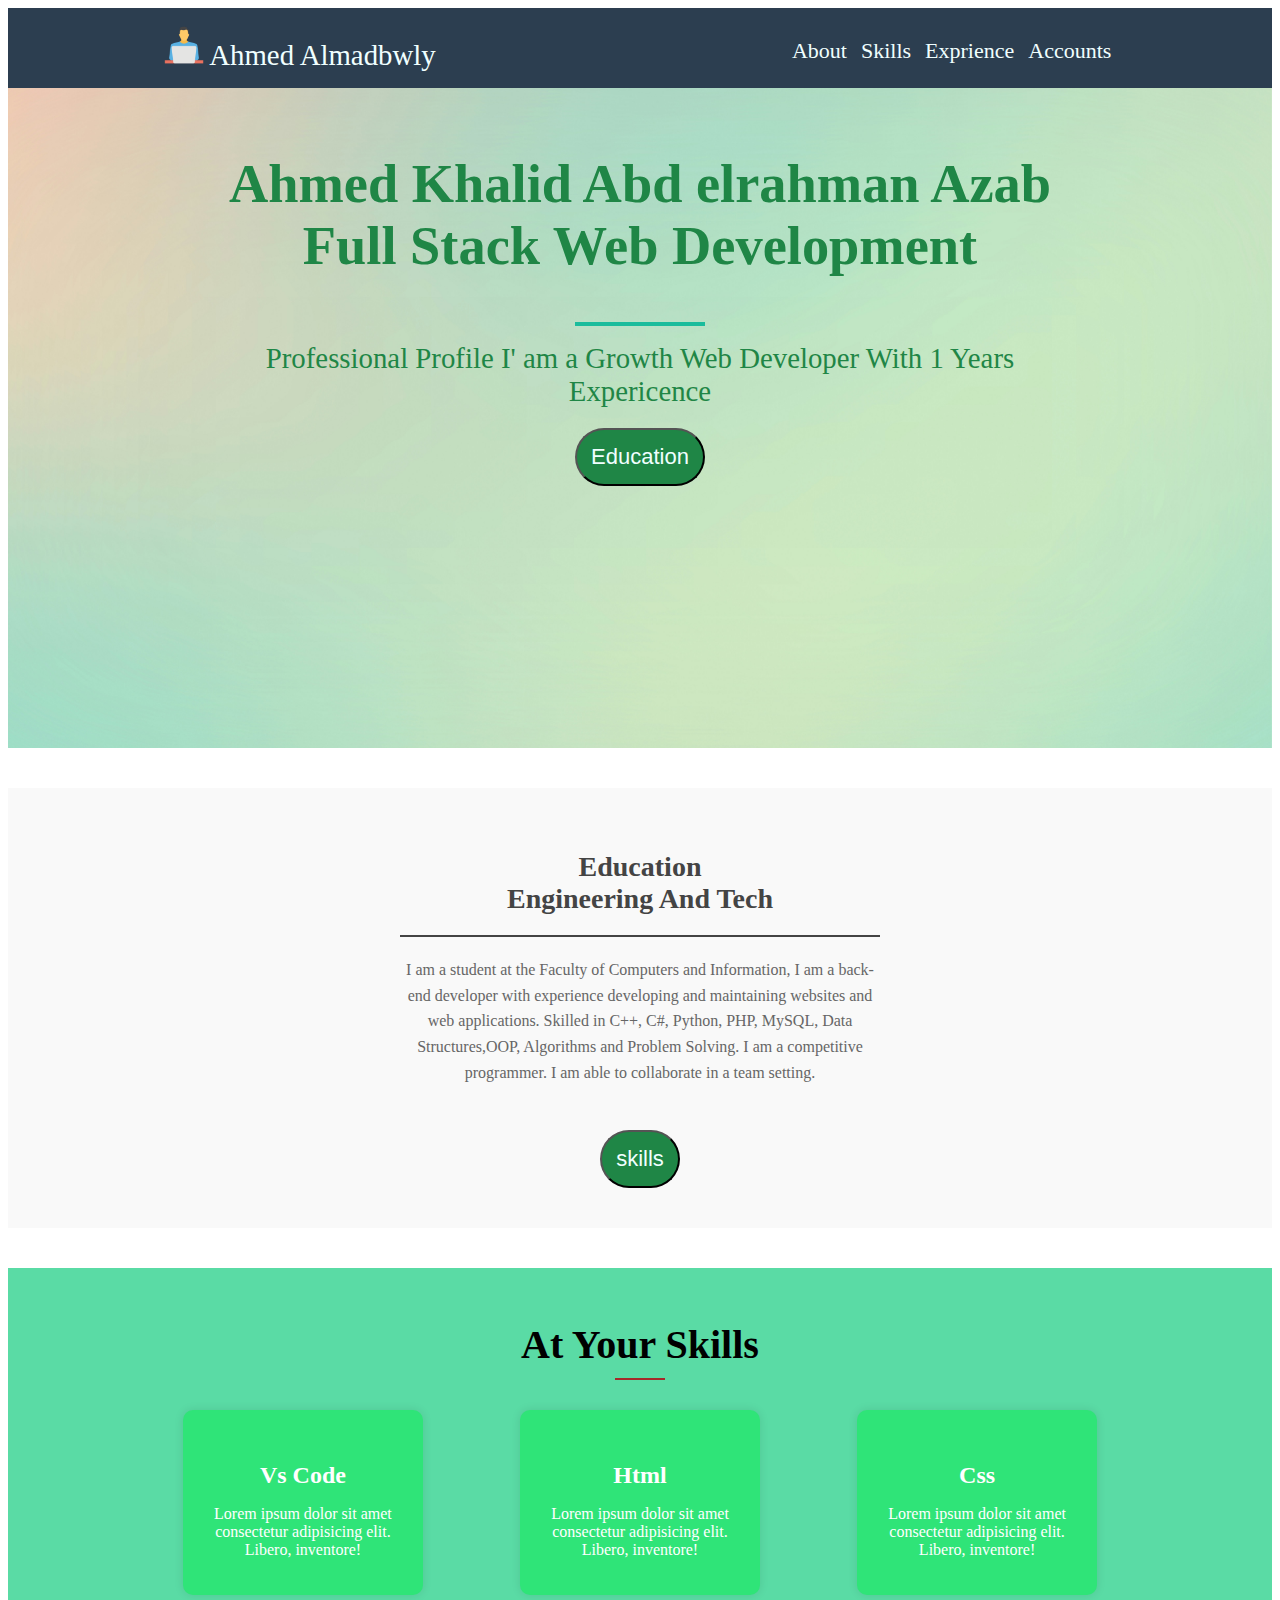
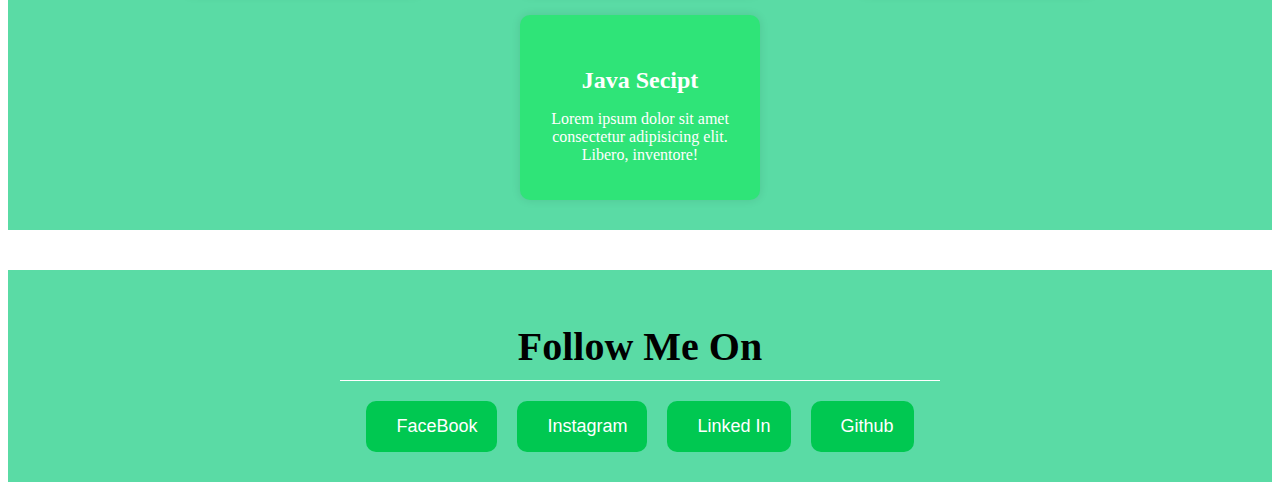
==== Simple Portfolio/index.html @ 775ad084 "simple portfolio" ====
<!DOCTYPE html>
<html lang="en">
<head>
    <meta charset="UTF-8">
    <meta name="viewport" content="width=device-width, initial-scale=1.0">
    <!-- Meta Tags -->
    <meta name="description"  content="My Portfolio">
    <meta name="copyright"    content="copyright">
    <meta name="auther"       content="S1_E">
    <meta name="keywords"     content="Portfoli">
    <!-- Style.css -->
    <link rel="stylesheet" href="./css/style.css">
    <!-- End Style Sheet -->
    <!-- Anuther Links -->
        <!-- FontAwesom -->
    <link rel="stylesheet" href="https://cdnjs.cloudflare.com/ajax/libs/font-awesome/6.5.2/css/all.min.css" integrity="sha512-SnH5WK+bZxgPHs44uWIX+LLJAJ9/2PkPKZ5QiAj6Ta86w+fsb2TkcmfRyVX3pBnMFcV7oQPJkl9QevSCWr3W6A==" crossorigin="anonymous" referrerpolicy="no-referrer" />
    <!--End Links  -->
    <title>Simple Portfoli</title>
</head>
<body>
    <!-- Start Navbar -->
        <nav  id="nav" class="navbar">
            <div class="container">
                <div class="navbar-container">
                    <div class="navbar-brand">
                        <a href="#nav"><img src="assets/images/user.png" style="width: 40px;height: 40px;"> Ahmed Almadbwly</a>
                    </div>
                    <div class="navbar-items">
                        <ul>
                            <li><a href="#about">About</a></li>
                            <li><a href="#skills">Skills</a></li>
                            <li><a href="#exp">Exprience</a></li>
                            <li><a href="#acc">Accounts</a></li>
                        </ul>
                    </div>
                </div>
            </div>
        </nav>
    <!-- End Navbar -->
    <!-- Startn Showcase -->
        <section class="showcase">
            <div class="container">
                <h2>Ahmed Khalid Abd elrahman Azab
                    <br>
                    Full Stack Web Development
                </h2>
                <hr>
                <p>
                    Professional Profile
                        I' am a Growth Web Developer With 1 Years Expericence 
                </p>
                <button><a href="#about">Education</a></button>
            </div>
        </section>
    <!-- End ShowCase -->
    <!-- Start About Section -->
    <section id="about" class="about">
        <div class="container">
            <h2>
                Education
                <br>
                Engineering And Tech
            </h2>
            <hr>
            <p>
                I am a student at the Faculty of Computers and Information, I am a back-end developer with
                 experience developing and maintaining websites and web applications. 
                 Skilled in C++, C#, Python, PHP, MySQL, Data Structures,OOP, Algorithms and Problem Solving. 
                 I am a competitive programmer. I am able to collaborate in a team setting.
            </p>
            <button><a href="#skills">skills</a></button>
        </div>
    </section>
    <!-- End About Section -->
    
    <!-- Start Skills Section -->
    <section id="skills" class="skills">
        <div class="container">
            <h2>At Your Skills</h2>
            <hr>
            <div class="box-container">
                <div class="box">
                    <div class="icon">
                        <i class="fa-solid fa-code"></i>
                    </div>
                    <h4>Vs Code</h4>
                    <p>Lorem ipsum dolor sit amet consectetur adipisicing elit. Libero, inventore!</p>
                </div>
                <div class="box">
                    <div class="icon">
                        <i class="fa-brands fa-html5"></i>
                    </div>
                    <h4>Html</h4>
                    <p>Lorem ipsum dolor sit amet consectetur adipisicing elit. Libero, inventore!</p>
                </div>
                    <div class="box">
                        <div class="icon">
                            <i class="fa-brands fa-css3-alt"></i>
                        </div>
                        <h4>Css</h4>
                        <p>Lorem ipsum dolor sit amet consectetur adipisicing elit. Libero, inventore!</p>
                    </div>
                    <div class="box">
                        <div class="icon">
                            <i class="fa-brands fa-js"></i>
                    </div>
                        <h4>Java Secipt</h4>
                        <p>Lorem ipsum dolor sit amet consectetur adipisicing elit. Libero, inventore!</p>
                    </div>
                </div>
            </div>
        </div>
    </section>
    <!-- End Skills Section -->
    <!-- Start Socila Media Links -->
    <section id="acc" class="account">
        <div class="container">
            <h2>Follow Me On</h2>
        <hr>
        <div class="box-container">
            <div class="box">
                <button>
                    <div class="icon">
                        <i class="fa-brands fa-facebook"></i>
                        <a href="https://www.facebook.com/ahmedkhalid.almadbwly?mibextid=ZbWKwL">FaceBook</a>
                    </div>
                </button>
            </div>
            <div class="box">
                <button>
                    <div class="icon">
                        <i class="fa-brands fa-instagram"></i>
                        <a href="">Instagram</a>
                    </div>
                    </button>
                </div>
                <div class="box">
                    <button>
                        <div class="icon">
                            <i class="fa-brands fa-linkedin"></i>
                            <a href="https://www.linkedin.com/in/ahmed-khalid-almadbwly-283771241?utm_source=share&utm_campaign=share_via&utm_content=profile&utm_medium=android_app">Linked In</a>
                        </div>
                        </button>
                    </div>
                    <div class="box">
                        <button>
                            <div class="icon">
                                <i class="fa-brands fa-github"></i>
                                <a href="https://github.com/Ahmed-Elmadbwly">Github</a>
                            </div>
                            </button>
                        </div>
        </div>
        </div>
    </section>
    <!-- End Socila Media Links -->
</body>
</html>
---- Simple Portfolio/css/style.css ----
:root{
    --primary-color:#2C3E50;
    --secondry-color:#1ABC9C;
    --min-size:font-family:'Lato', sans-serif;
}

/* Reset */
/* *{
    margin: 0;
    padding: 0;
    box-sizing: border-box;
} */

/* global Style */
body{
    font-family: var(--min-size);
}

/* Navbar Style */
ul , li{
    list-style: none;
}
a{
    color: azure;
    text-decoration: none;
    font-size: 22px;
}
.navbar{
    background-color: var(--primary-color);
}

.navbar .navbar-container{
    height: 80px;
    display: flex;
    justify-content: space-around;
    align-items: center;
}
.navbar .navbar-container .navbar-items ul li {
    display: inline-block;
    font-size: 1.8rem;
    padding-left: 5px;
    padding-right: 5px;
}
.navbar .navbar-container .navbar-brand a{
    font-size: 1.8rem;
    transition: color 2s ease-in-out;
}
.navbar .navbar-container .navbar-brand a:hover{
    color: #1ABC9C;
    background-color: #b4b7b7;
    padding: 3px;
}
.navbar .navbar-container .navbar-items ul li a{
    font-style: unset;
    transition: all 1.3s ease-out;
}
.navbar .navbar-container .navbar-items ul li a:hover{
    background-color: var(--secondry-color);
    padding: 10px;
    border-radius: 20px;
}
/* End Navbar Style */

.container{
    width: 75;
    margin: 0 auto;
}

/* Showcase */
.showcase{
    color: rgb(31, 134, 70);
    /* background-image: url(../assets/images/pixels-1275701_960_720.jpg); */
    text-align: center;
    padding-top: 20px;
    height: 40rem;
    background-repeat: no-repeat;
    background-size: cover;
    background-position: center;
    background-image: url('../assets/images/1.jpg');
}
.showcase h2{
    font-size: 3.4rem;
}

.showcase hr , 
.about hr , 
.skills hr , 
.account hr{
    width: 10%;
    margin: 16px auto;
    border: 2px solid var(--secondry-color);
    background-color: var(--secondry-color);
}
.showcase p ,
.about p{
    font-size: 1.8rem;
    width: 60%;
    margin: 5px auto;
}
.showcase button , 
.about button {
    padding:14px ;
    margin-top: 15px;
    border-radius: 30px;
    font-size: 1.2rem;
    transition: all 1.6s ease-in;
    background-color:  rgb(31, 134, 70);
}

.showcase button:hover ,
.about button:hover {
    color: #1ABC9C;
    border: none;
    background-color: rgb(126, 70, 70);
}


.about {
    background-color: #f9f9f9;
    padding: 40px 0;
    text-align: center;
    color: #333;
    margin-top: 40px;
}

.about .container {
    max-width: 800px;
    margin: 0 auto;
    padding: 0 20px;
}

.about h2 {
    font-size: 28px;
    margin-bottom: 10px;
    color: #444;
}

.about hr {
    border: none;
    border-top: 2px solid #444;
    margin: 20px 0;
    width: 60%;
    margin: 20px auto;
}

.about p {
    font-size: 16px;
    line-height: 1.6;
    margin-bottom: 30px;
    color: #666;
}



.skills {
    background-color: #5adba5; 
    padding: 20px 0;
    text-align: center;
    margin-top: 40px;
}

.skills .container {
    width: 80%;
    margin: 0 auto;
}

.skills h2 {
    font-size: 2.5em;
    margin-bottom: 10px;
}

.skills hr {
    width: 50px;
    height: 2px;
    background-color: #a52a2a;
    border: none;
    margin: 0 auto 20px;
}

.skills .box-container {
    display: flex;
    justify-content: space-around;
    flex-wrap: wrap;
}

.skills .box {
    background-color: #2fe478;
    border-radius: 10px;
    width: 200px;
    padding: 20px;
    margin: 10px;
    box-shadow: 0 0 10px rgba(0, 0, 0, 0.1);
    text-align: center;
}

.skills .box .icon {
    font-size: 3em;
    margin-bottom: 10px;
    color: #fff;
}

.skills .box h4 {
    font-size: 1.5em;
    margin-bottom: 10px;
    color: #fff;
}

.skills .box p {
    font-size: 1em;
    color: #fff;
}



.account {
    background-color: #5adba5;
    padding: 20px 0;
    text-align: center;
    color: #fff;
    margin-top: 40px;
}

.account .container {
    max-width: 1200px;
    margin: 0 auto;
}

.account h2 {
    font-size: 2.5em;
    margin-bottom: 10px;
    color:#000;
}

.account hr {
    border: none;
    border-top: 1px solid #fff;
    margin: 10px 0 20px;
    width: 50%;
    margin: 10px auto;
}

.account .box-container {
    display: flex;
    justify-content: center;
    flex-wrap: wrap;
}

.account .box {
    margin: 10px;
}

.account .box button {
    background-color: #00c851;
    border: none;
    border-radius: 10px;
    padding: 15px 20px;
    cursor: pointer;
    display: flex;
    align-items: center;
    transition: background-color 0.3s;
}

.account .box button:hover {
    background-color: #007e33;
}

.account .box .icon {
    display: flex;
    align-items: center;
}

.account .box .icon i {
    font-size: 24px;
    margin-right: 10px;
    color: #fff;
}

.account .box .icon a {
    color: #fff;
    text-decoration: none;
    font-size: 18px;
}

.account .box .icon a:hover {
    text-decoration: underline;
}
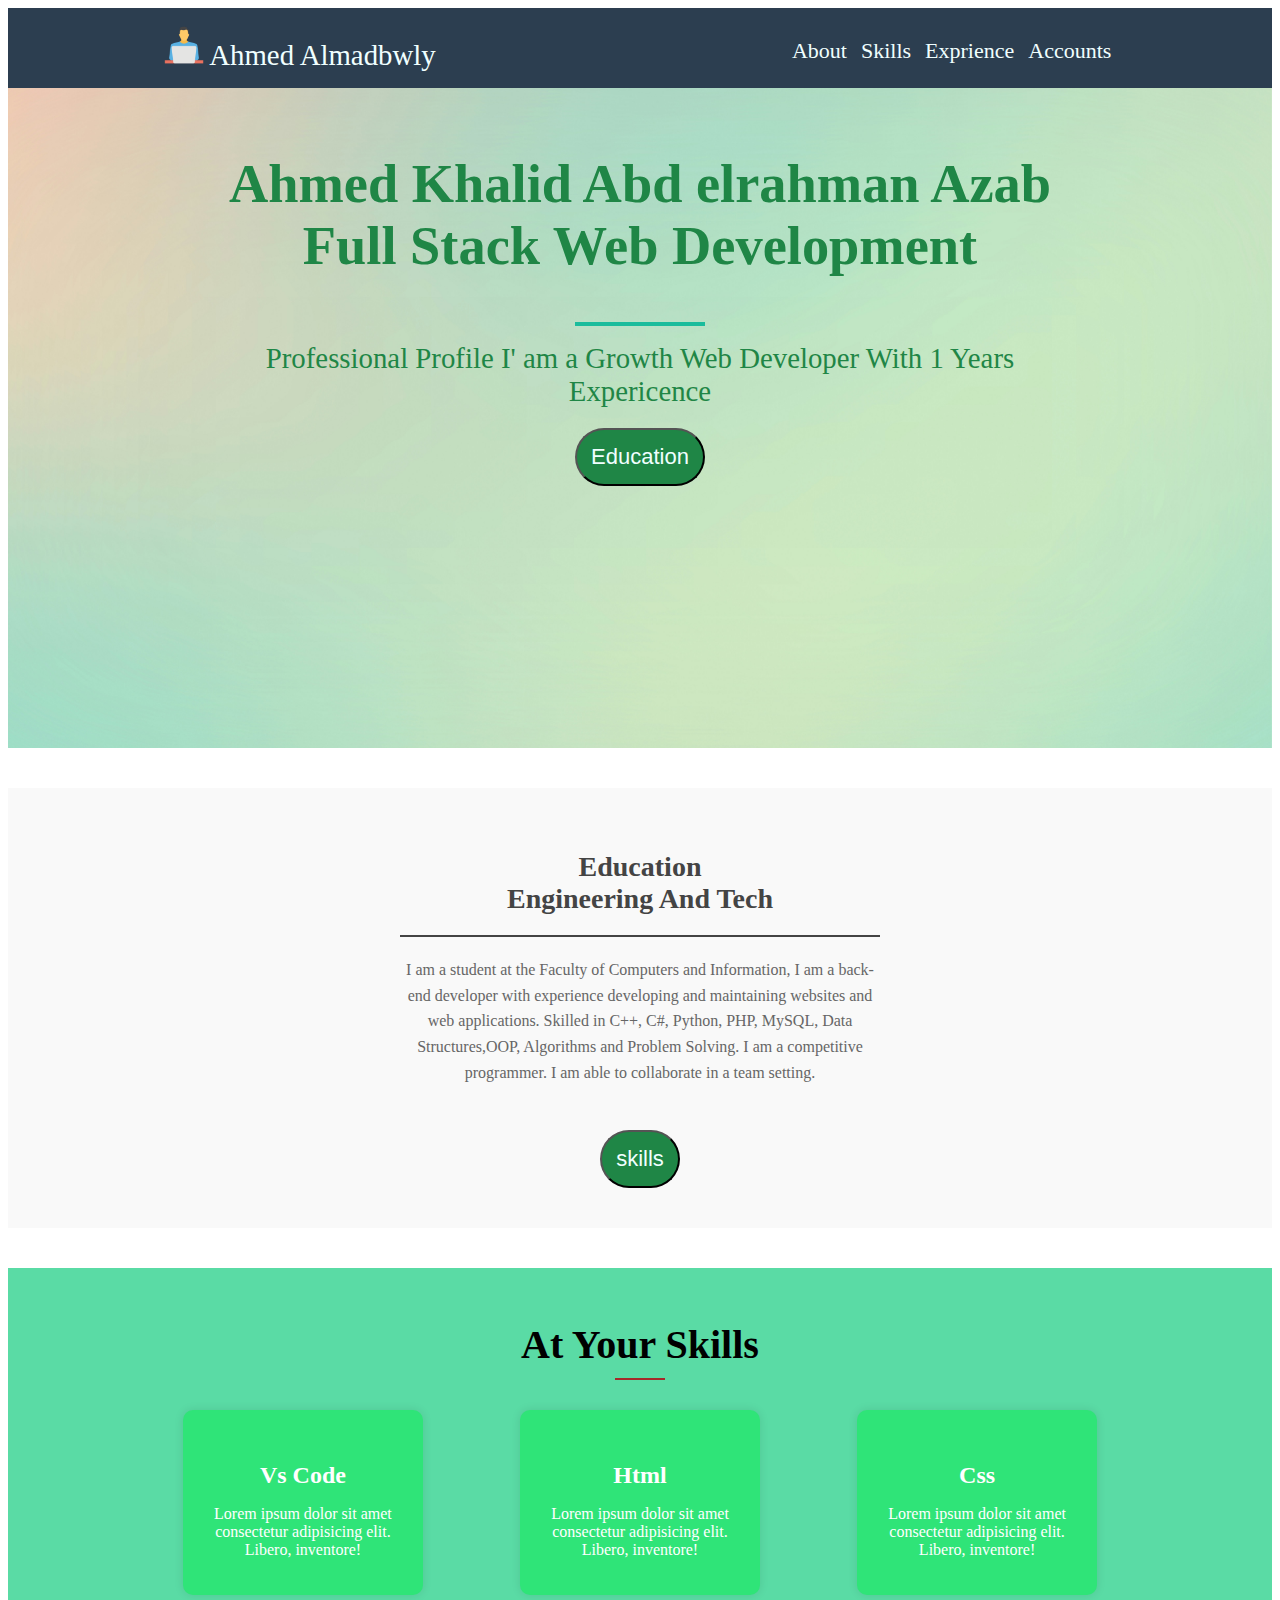
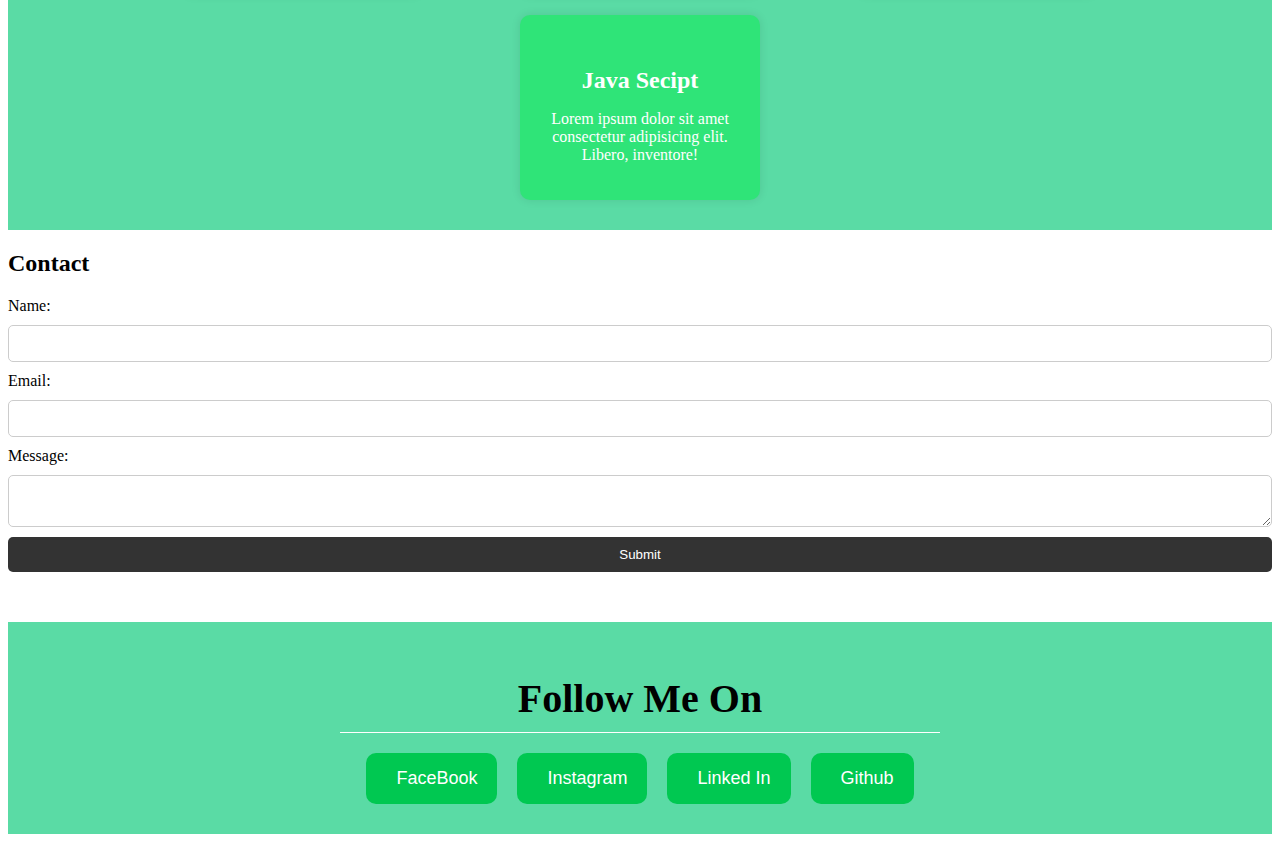
==== commit 1e39b2de: "task api" ====
--- a/Simple Portfolio/index.html
+++ b/Simple Portfolio/index.html
@@ -3,57 +3,43 @@
 <head>
     <meta charset="UTF-8">
     <meta name="viewport" content="width=device-width, initial-scale=1.0">
-    <!-- Meta Tags -->
-    <meta name="description"  content="My Portfolio">
-    <meta name="copyright"    content="copyright">
-    <meta name="auther"       content="S1_E">
-    <meta name="keywords"     content="Portfoli">
-    <!-- Style.css -->
     <link rel="stylesheet" href="./css/style.css">
-    <!-- End Style Sheet -->
-    <!-- Anuther Links -->
-        <!-- FontAwesom -->
     <link rel="stylesheet" href="https://cdnjs.cloudflare.com/ajax/libs/font-awesome/6.5.2/css/all.min.css" integrity="sha512-SnH5WK+bZxgPHs44uWIX+LLJAJ9/2PkPKZ5QiAj6Ta86w+fsb2TkcmfRyVX3pBnMFcV7oQPJkl9QevSCWr3W6A==" crossorigin="anonymous" referrerpolicy="no-referrer" />
-    <!--End Links  -->
     <title>Simple Portfoli</title>
 </head>
 <body>
-    <!-- Start Navbar -->
-        <nav  id="nav" class="navbar">
-            <div class="container">
-                <div class="navbar-container">
-                    <div class="navbar-brand">
-                        <a href="#nav"><img src="assets/images/user.png" style="width: 40px;height: 40px;"> Ahmed Almadbwly</a>
-                    </div>
-                    <div class="navbar-items">
-                        <ul>
-                            <li><a href="#about">About</a></li>
-                            <li><a href="#skills">Skills</a></li>
-                            <li><a href="#exp">Exprience</a></li>
-                            <li><a href="#acc">Accounts</a></li>
-                        </ul>
-                    </div>
+    <nav  id="nav" class="navbar">
+        <div class="container">
+            <div class="navbar-container">
+                <div class="navbar-brand">
+                    <a href="#nav"><img src="assets/images/user.png" style="width: 40px;height: 40px;"> Ahmed Almadbwly</a>
+                </div>
+                <div class="navbar-items">
+                    <ul>
+                        <li><a href="#about">About</a></li>
+                        <li><a href="#skills">Skills</a></li>
+                        <li><a href="#exp">Exprience</a></li>
+                        <li><a href="#acc">Accounts</a></li>
+                    </ul>
                 </div>
             </div>
-        </nav>
-    <!-- End Navbar -->
-    <!-- Startn Showcase -->
-        <section class="showcase">
-            <div class="container">
-                <h2>Ahmed Khalid Abd elrahman Azab
-                    <br>
-                    Full Stack Web Development
-                </h2>
-                <hr>
-                <p>
-                    Professional Profile
-                        I' am a Growth Web Developer With 1 Years Expericence 
-                </p>
-                <button><a href="#about">Education</a></button>
-            </div>
-        </section>
-    <!-- End ShowCase -->
-    <!-- Start About Section -->
+        </div>
+    </nav>
+    <main class="showcase">
+        <div class="container">
+            <h2>Ahmed Khalid Abd elrahman Azab
+                <br>
+                Full Stack Web Development
+            </h2>
+            <hr>
+            <p>
+                Professional Profile
+                    I' am a Growth Web Developer With 1 Years Expericence 
+            </p>
+            <button><a href="#about">Education</a></button>
+        </div>
+    </main>
+
     <section id="about" class="about">
         <div class="container">
             <h2>
@@ -71,9 +57,6 @@
             <button><a href="#skills">skills</a></button>
         </div>
     </section>
-    <!-- End About Section -->
-    
-    <!-- Start Skills Section -->
     <section id="skills" class="skills">
         <div class="container">
             <h2>At Your Skills</h2>
@@ -111,9 +94,24 @@
             </div>
         </div>
     </section>
-    <!-- End Skills Section -->
-    <!-- Start Socila Media Links -->
-    <section id="acc" class="account">
+
+    <section class="contact">
+        <h2>Contact</h2>
+        <form>
+            <label for="name">Name:</label>
+            <input type="text" id="name" name="name" required>
+            
+            <label for="email">Email:</label>
+            <input type="email" id="email" name="email" required>
+            
+            <label for="message">Message:</label>
+            <textarea id="message" name="message" required></textarea>
+            
+            <input type="submit" value="Submit">
+        </form>
+    </section>
+
+    <footer id="acc" class="account">
         <div class="container">
             <h2>Follow Me On</h2>
         <hr>
@@ -152,7 +150,7 @@
                         </div>
         </div>
         </div>
-    </section>
+    </footer>
     <!-- End Socila Media Links -->
 </body>
 </html>--- a/Simple Portfolio/css/style.css
+++ b/Simple Portfolio/css/style.css
@@ -4,19 +4,11 @@
     --min-size:font-family:'Lato', sans-serif;
 }
 
-/* Reset */
-/* *{
-    margin: 0;
-    padding: 0;
-    box-sizing: border-box;
-} */
-
-/* global Style */
 body{
     font-family: var(--min-size);
 }
 
-/* Navbar Style */
+
 ul , li{
     list-style: none;
 }
@@ -59,17 +51,16 @@
     padding: 10px;
     border-radius: 20px;
 }
-/* End Navbar Style */
+
 
 .container{
     width: 75;
     margin: 0 auto;
 }
 
-/* Showcase */
+
 .showcase{
     color: rgb(31, 134, 70);
-    /* background-image: url(../assets/images/pixels-1275701_960_720.jpg); */
     text-align: center;
     padding-top: 20px;
     height: 40rem;
@@ -210,7 +201,27 @@
     color: #fff;
 }
 
-
+form {
+    display: flex;
+    flex-direction: column;
+}
+form label, form input, form textarea {
+    margin-bottom: 10px;
+}
+form input, form textarea {
+    padding: 10px;
+    border: 1px solid #ccc;
+    border-radius: 5px;
+}
+form input[type="submit"] {
+    background: #333;
+    color: #fff;
+    border: none;
+    cursor: pointer;
+}
+form input[type="submit"]:hover {
+    background: #555;
+}
 
 .account {
     background-color: #5adba5;
